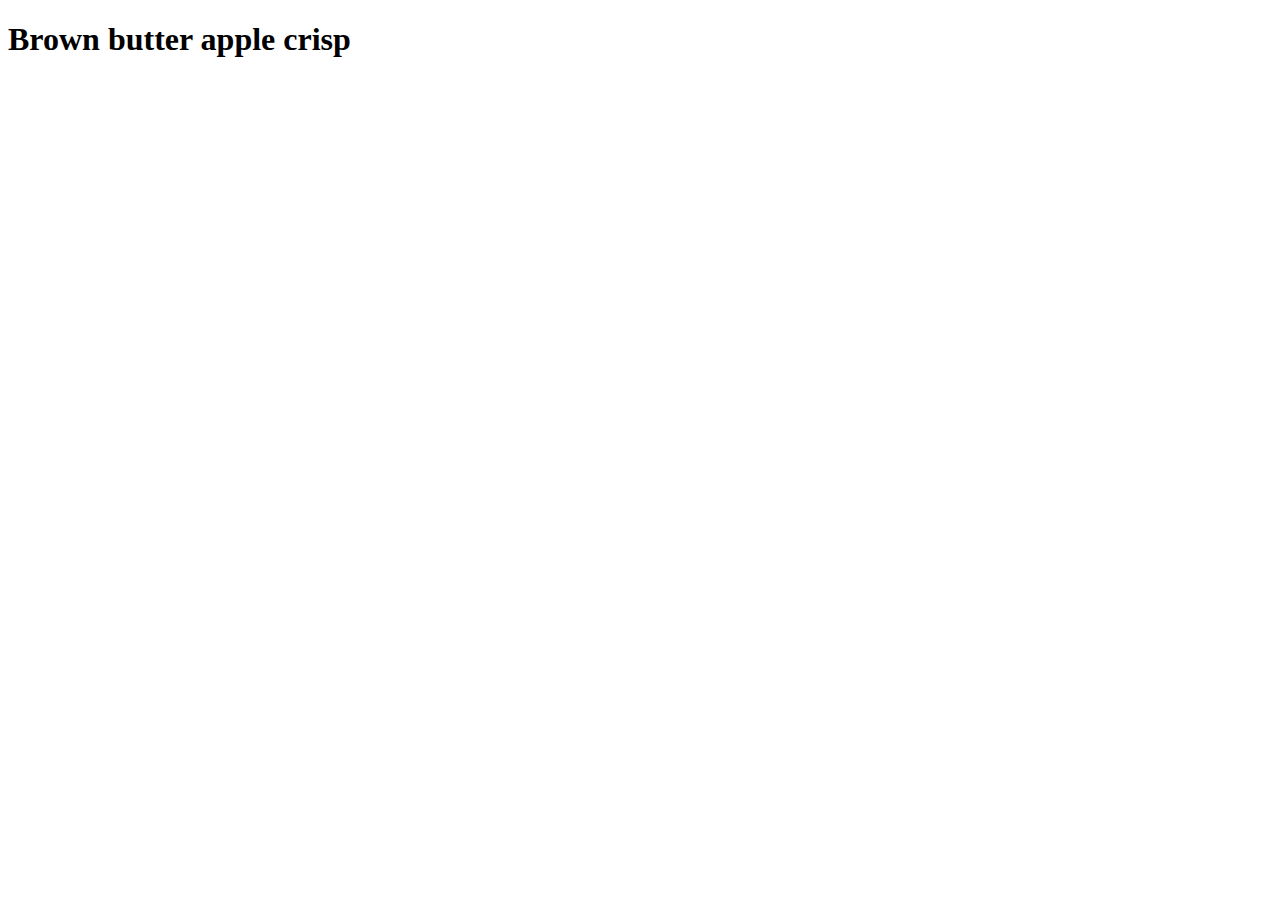
==== recipes/brown_butter_apple_crisp.html @ 3f71f1d1 "<feat><add recipe pages to the mainpage>" ====
<!DOCTYPE html>
<html lang="en">
<head>
    <meta charset="UTF-8">
    <meta name="viewport" content="width=device-width, initial-scale=1.0">
    <title>apple dessert recipes</title>
</head>
<body>
    <h1>Brown butter apple crisp</h1>
</body>
</html>
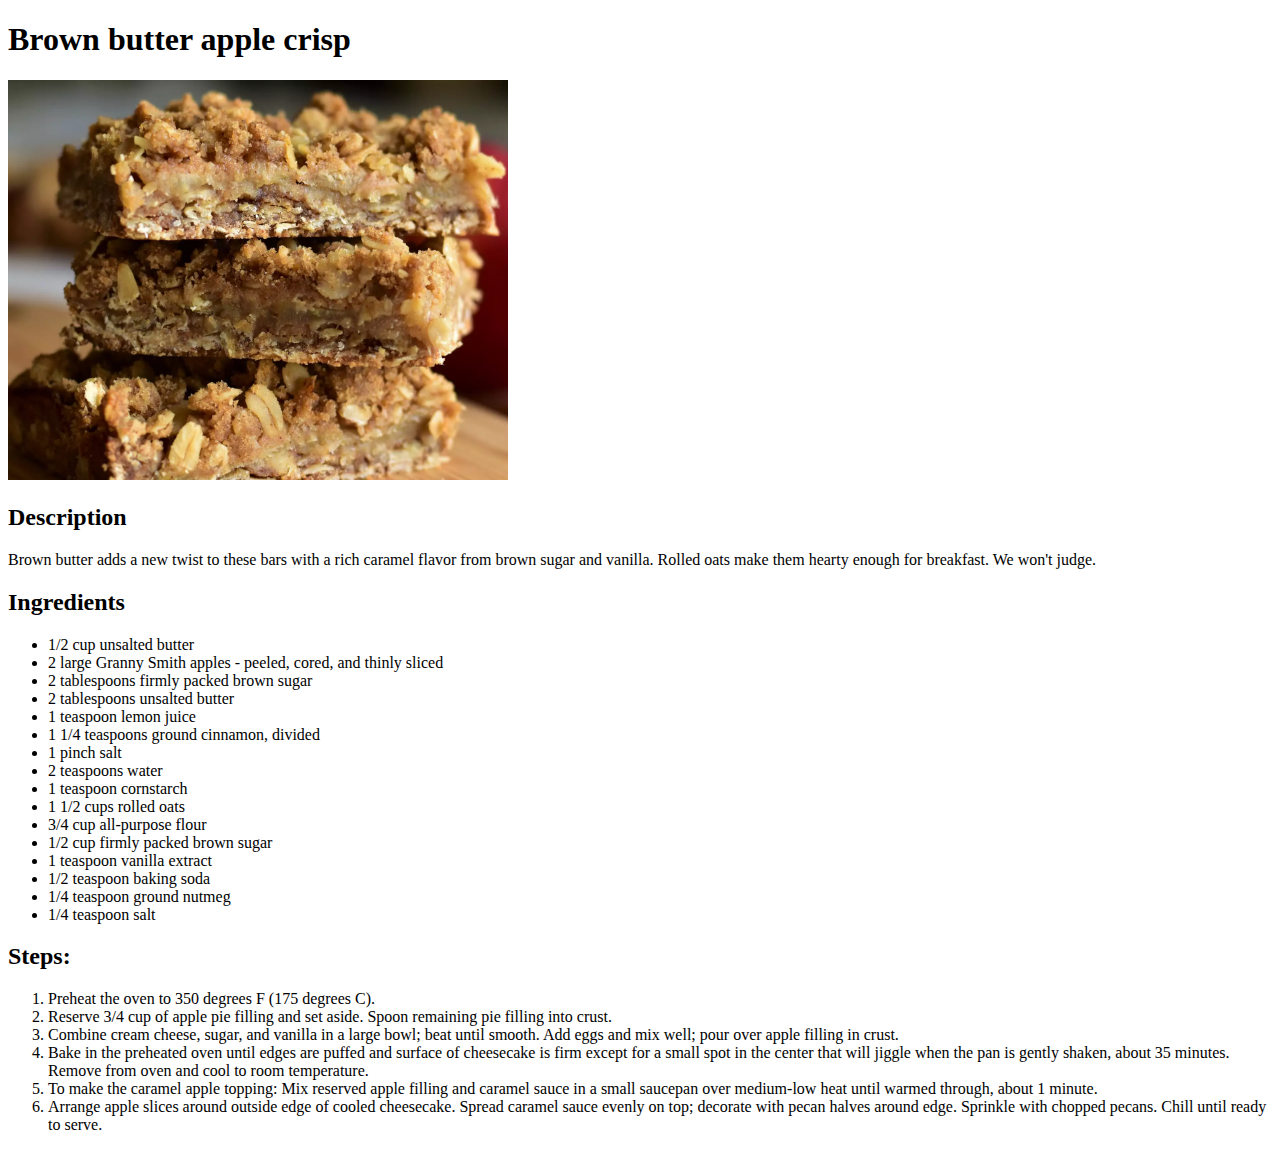
==== commit 1a954d60: "<feat><add pages for 4 new recipes; along with pictures and basic info>" ====
--- a/recipes/brown_butter_apple_crisp.html
+++ b/recipes/brown_butter_apple_crisp.html
@@ -7,5 +7,40 @@
 </head>
 <body>
     <h1>Brown butter apple crisp</h1>
+    <img src="images/Brown-butter-apple-crisp.jpeg" alt="Brown-butter-apple-crisp image" height="400" width="500">
+    <h2>Description</h2>
+    <p>Brown butter adds a new twist to these bars with a rich caramel flavor from brown sugar and vanilla. Rolled oats make them hearty enough for breakfast. We won't judge.</p>
+    <h2>Ingredients</h2>
+    <p>
+        <ul>
+            <li>1/2 cup unsalted butter</li>
+            <li>2 large Granny Smith apples - peeled, cored, and thinly sliced</li>
+            <li>2 tablespoons firmly packed brown sugar</li>
+            <li>2 tablespoons unsalted butter</li>
+            <li>1 teaspoon lemon juice</li>
+            <li>1 1/4 teaspoons ground cinnamon, divided</li>
+            <li>1 pinch salt</li>
+            <li>2 teaspoons water</li>
+            <li>1 teaspoon cornstarch</li>
+            <li>1 1/2 cups rolled oats</li>
+            <li>3/4 cup all-purpose flour</li>
+            <li>1/2 cup firmly packed brown sugar</li>
+            <li>1 teaspoon vanilla extract</li>
+            <li>1/2 teaspoon baking soda</li>
+            <li>1/4 teaspoon ground nutmeg</li>
+            <li>1/4 teaspoon salt</li>
+        </ul>
+    </p>
+    <p>
+        <h2>Steps:</h2>
+        <ol>
+            <li>Preheat the oven to 350 degrees F (175 degrees C).</li>
+            <li>Reserve 3/4 cup of apple pie filling and set aside. Spoon remaining pie filling into crust.</li>
+            <li>Combine cream cheese, sugar, and vanilla in a large bowl; beat until smooth. Add eggs and mix well; pour over apple filling in crust.</li>
+            <li>Bake in the preheated oven until edges are puffed and surface of cheesecake is firm except for a small spot in the center that will jiggle when the pan is gently shaken, about 35 minutes. Remove from oven and cool to room temperature.</li>
+            <li>To make the caramel apple topping: Mix reserved apple filling and caramel sauce in a small saucepan over medium-low heat until warmed through, about 1 minute.</li>
+            <li>Arrange apple slices around outside edge of cooled cheesecake. Spread caramel sauce evenly on top; decorate with pecan halves around edge. Sprinkle with chopped pecans. Chill until ready to serve.</li>
+        </ol>
+    </p>
 </body>
 </html>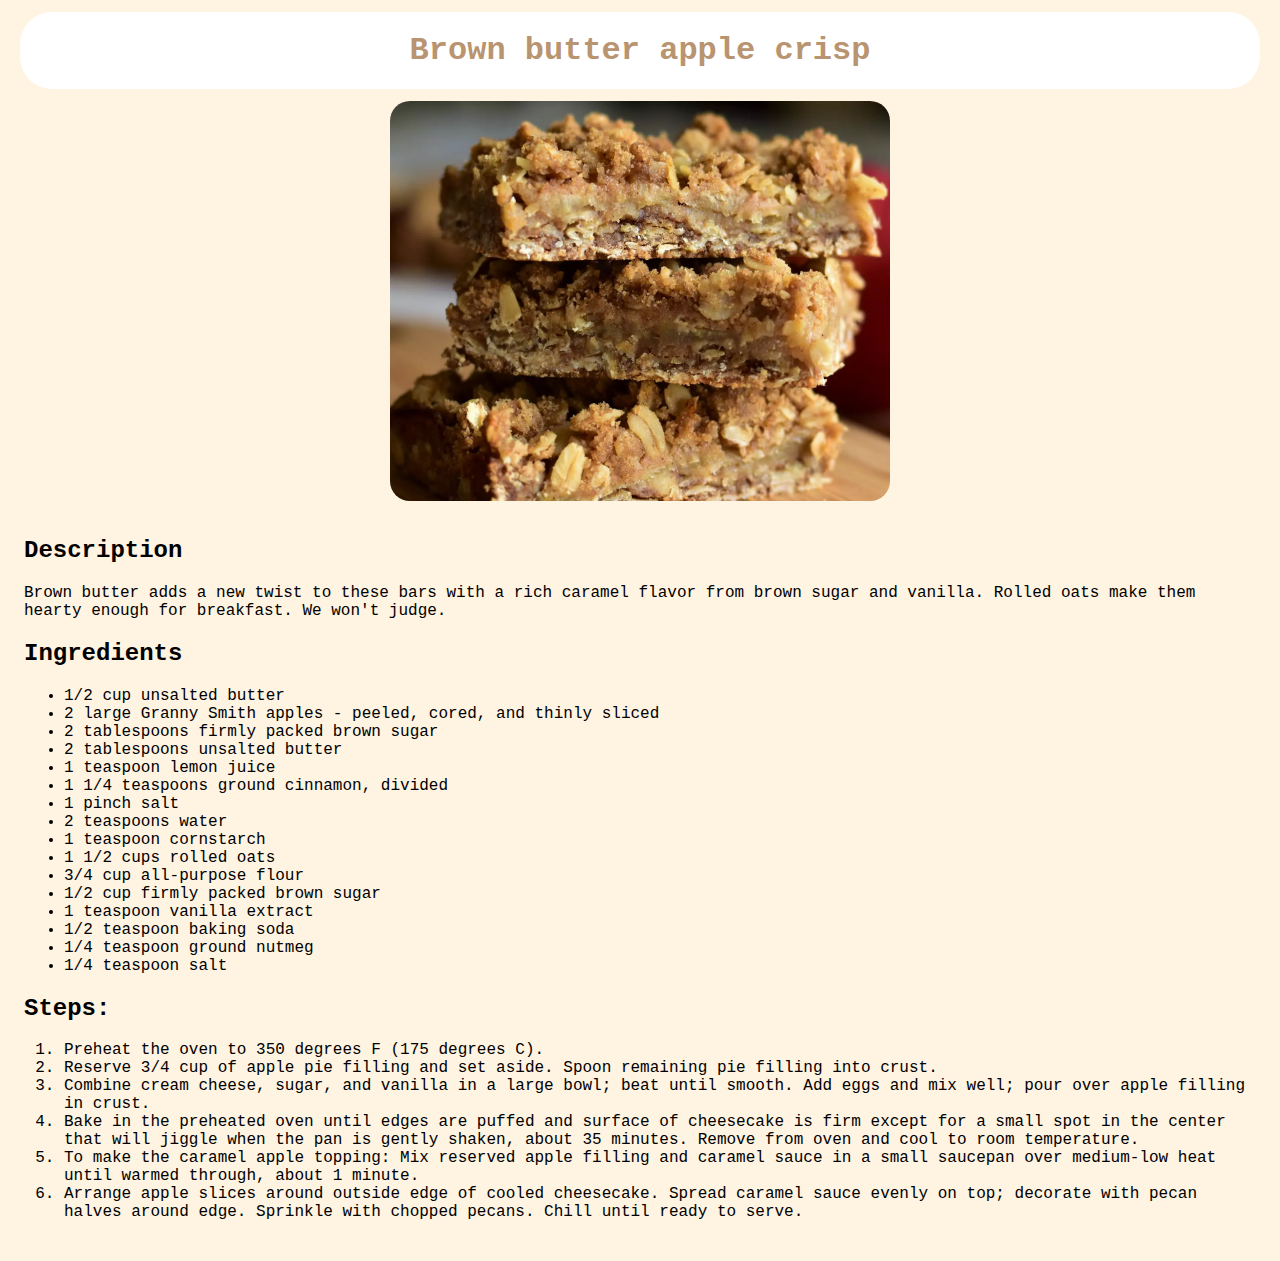
==== commit 9ace3d08: "fix:remove referer" ====
--- a/recipes/brown_butter_apple_crisp.html
+++ b/recipes/brown_butter_apple_crisp.html
@@ -4,43 +4,46 @@
     <meta charset="UTF-8">
     <meta name="viewport" content="width=device-width, initial-scale=1.0">
     <title>apple dessert recipes</title>
+    <link rel="stylesheet" href="style-for-apple-desserts.css">
 </head>
 <body>
     <h1>Brown butter apple crisp</h1>
     <img src="images/Brown-butter-apple-crisp.jpeg" alt="Brown-butter-apple-crisp image" height="400" width="500">
-    <h2>Description</h2>
-    <p>Brown butter adds a new twist to these bars with a rich caramel flavor from brown sugar and vanilla. Rolled oats make them hearty enough for breakfast. We won't judge.</p>
-    <h2>Ingredients</h2>
-    <p>
-        <ul>
-            <li>1/2 cup unsalted butter</li>
-            <li>2 large Granny Smith apples - peeled, cored, and thinly sliced</li>
-            <li>2 tablespoons firmly packed brown sugar</li>
-            <li>2 tablespoons unsalted butter</li>
-            <li>1 teaspoon lemon juice</li>
-            <li>1 1/4 teaspoons ground cinnamon, divided</li>
-            <li>1 pinch salt</li>
-            <li>2 teaspoons water</li>
-            <li>1 teaspoon cornstarch</li>
-            <li>1 1/2 cups rolled oats</li>
-            <li>3/4 cup all-purpose flour</li>
-            <li>1/2 cup firmly packed brown sugar</li>
-            <li>1 teaspoon vanilla extract</li>
-            <li>1/2 teaspoon baking soda</li>
-            <li>1/4 teaspoon ground nutmeg</li>
-            <li>1/4 teaspoon salt</li>
-        </ul>
-    </p>
-    <p>
-        <h2>Steps:</h2>
-        <ol>
-            <li>Preheat the oven to 350 degrees F (175 degrees C).</li>
-            <li>Reserve 3/4 cup of apple pie filling and set aside. Spoon remaining pie filling into crust.</li>
-            <li>Combine cream cheese, sugar, and vanilla in a large bowl; beat until smooth. Add eggs and mix well; pour over apple filling in crust.</li>
-            <li>Bake in the preheated oven until edges are puffed and surface of cheesecake is firm except for a small spot in the center that will jiggle when the pan is gently shaken, about 35 minutes. Remove from oven and cool to room temperature.</li>
-            <li>To make the caramel apple topping: Mix reserved apple filling and caramel sauce in a small saucepan over medium-low heat until warmed through, about 1 minute.</li>
-            <li>Arrange apple slices around outside edge of cooled cheesecake. Spread caramel sauce evenly on top; decorate with pecan halves around edge. Sprinkle with chopped pecans. Chill until ready to serve.</li>
-        </ol>
-    </p>
+    <div class="container">
+        <h2>Description</h2>
+        <p>Brown butter adds a new twist to these bars with a rich caramel flavor from brown sugar and vanilla. Rolled oats make them hearty enough for breakfast. We won't judge.</p>
+        <h2>Ingredients</h2>
+        <p>
+            <ul>
+                <li>1/2 cup unsalted butter</li>
+                <li>2 large Granny Smith apples - peeled, cored, and thinly sliced</li>
+                <li>2 tablespoons firmly packed brown sugar</li>
+                <li>2 tablespoons unsalted butter</li>
+                <li>1 teaspoon lemon juice</li>
+                <li>1 1/4 teaspoons ground cinnamon, divided</li>
+                <li>1 pinch salt</li>
+                <li>2 teaspoons water</li>
+                <li>1 teaspoon cornstarch</li>
+                <li>1 1/2 cups rolled oats</li>
+                <li>3/4 cup all-purpose flour</li>
+                <li>1/2 cup firmly packed brown sugar</li>
+                <li>1 teaspoon vanilla extract</li>
+                <li>1/2 teaspoon baking soda</li>
+                <li>1/4 teaspoon ground nutmeg</li>
+                <li>1/4 teaspoon salt</li>
+            </ul>
+        </p>
+        <p>
+            <h2>Steps:</h2>
+            <ol>
+                <li>Preheat the oven to 350 degrees F (175 degrees C).</li>
+                <li>Reserve 3/4 cup of apple pie filling and set aside. Spoon remaining pie filling into crust.</li>
+                <li>Combine cream cheese, sugar, and vanilla in a large bowl; beat until smooth. Add eggs and mix well; pour over apple filling in crust.</li>
+                <li>Bake in the preheated oven until edges are puffed and surface of cheesecake is firm except for a small spot in the center that will jiggle when the pan is gently shaken, about 35 minutes. Remove from oven and cool to room temperature.</li>
+                <li>To make the caramel apple topping: Mix reserved apple filling and caramel sauce in a small saucepan over medium-low heat until warmed through, about 1 minute.</li>
+                <li>Arrange apple slices around outside edge of cooled cheesecake. Spread caramel sauce evenly on top; decorate with pecan halves around edge. Sprinkle with chopped pecans. Chill until ready to serve.</li>
+            </ol>
+        </p>
+    </div>
 </body>
 </html>--- a/recipes/style-for-apple-desserts.css
+++ b/recipes/style-for-apple-desserts.css
@@ -0,0 +1,21 @@
+*{
+    font-family: 'Courier New', Courier, monospace;
+    background-color: #FFF3E2;
+}
+h1{
+    text-align: center;
+    color: #B99470;
+    background-color: white;
+    padding: 20px;
+    margin: 12px;
+    border-radius: 1em;
+}
+img{
+    border-radius: 20px;
+    display: block;
+    margin-left: auto;
+    margin-right:auto;
+}
+.container{
+    padding: 1em;
+}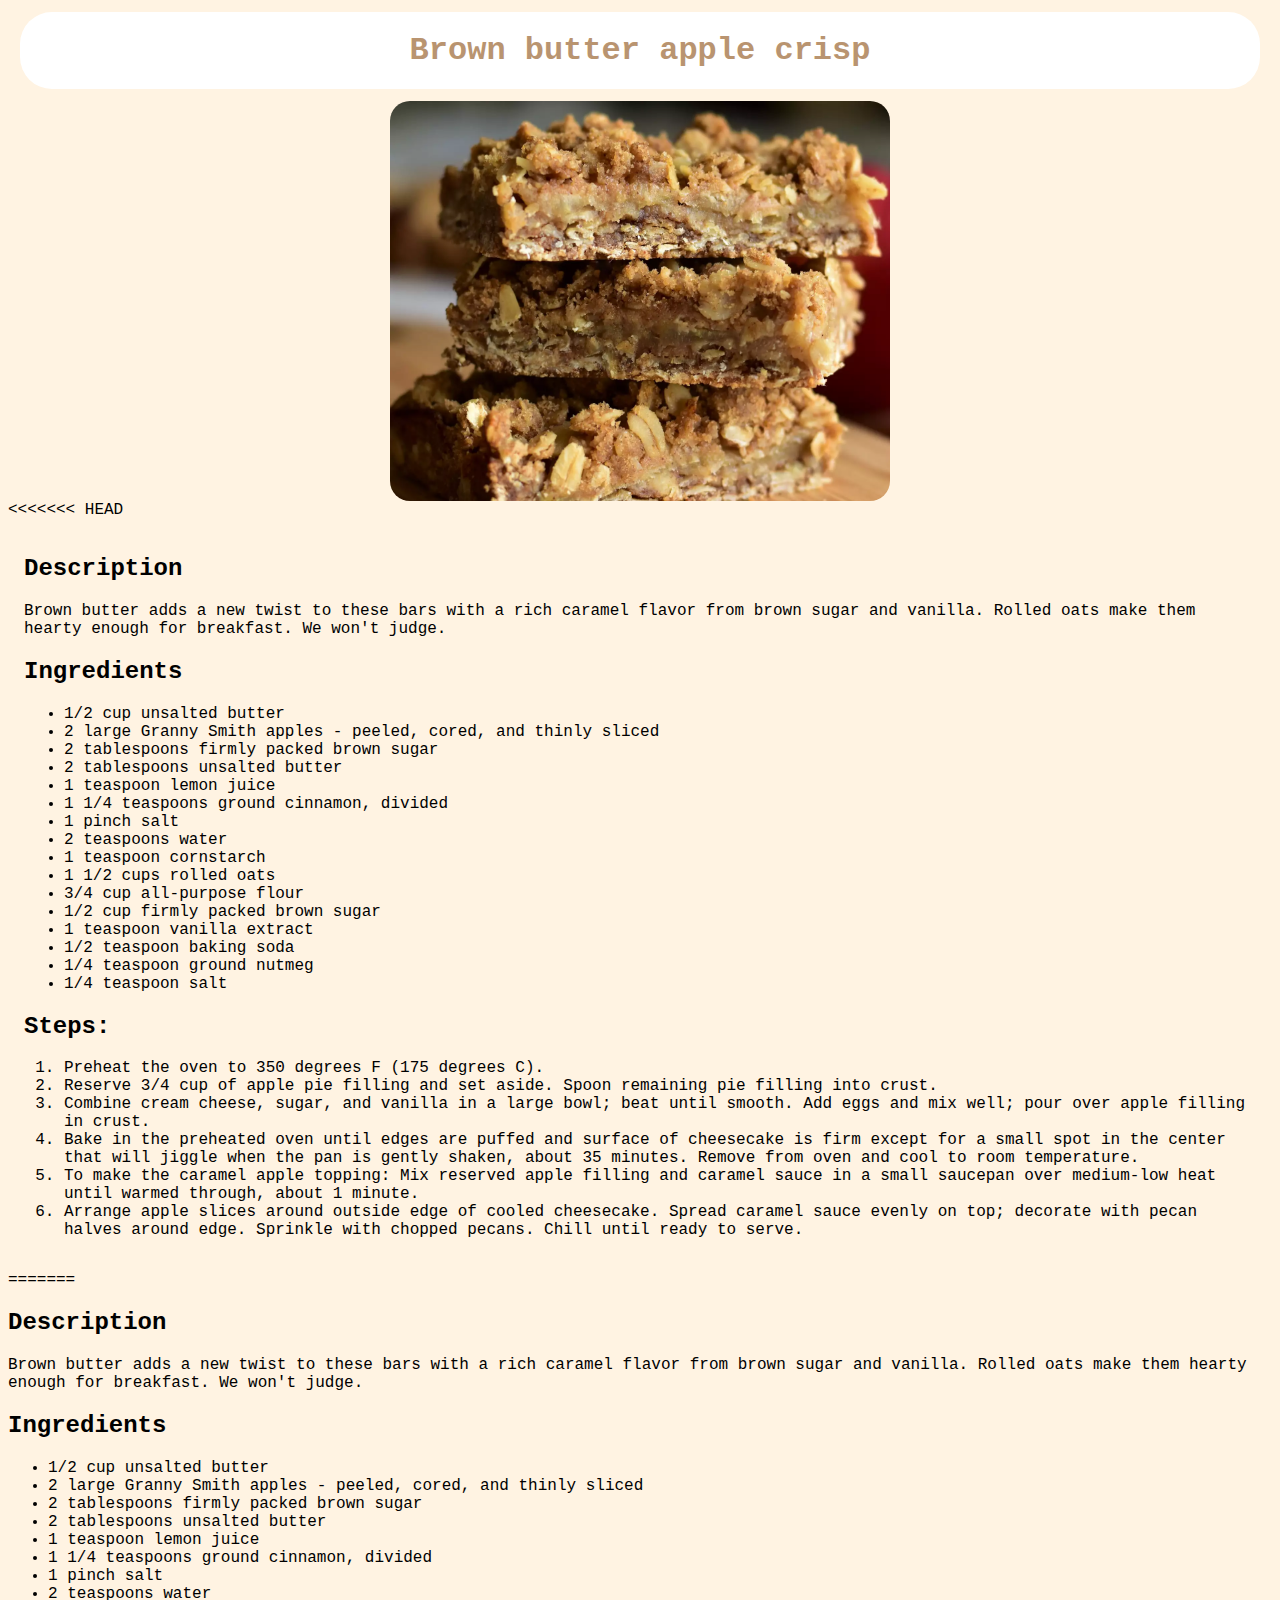
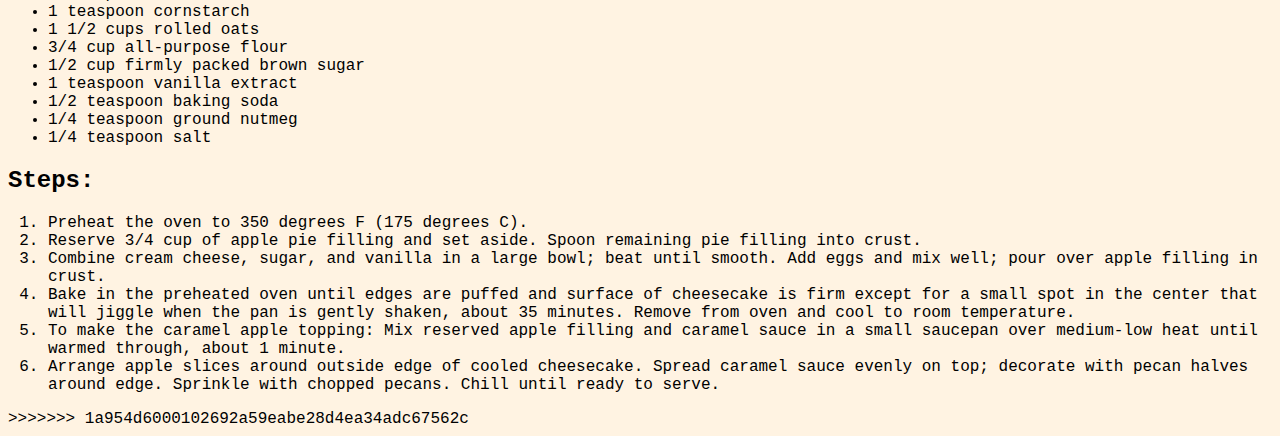
==== commit 2533fa2d: "Merge branch 'main' of github.com:itsGrey080/odin-recipes" ====
--- a/recipes/brown_butter_apple_crisp.html
+++ b/recipes/brown_butter_apple_crisp.html
@@ -9,6 +9,7 @@
 <body>
     <h1>Brown butter apple crisp</h1>
     <img src="images/Brown-butter-apple-crisp.jpeg" alt="Brown-butter-apple-crisp image" height="400" width="500">
+<<<<<<< HEAD
     <div class="container">
         <h2>Description</h2>
         <p>Brown butter adds a new twist to these bars with a rich caramel flavor from brown sugar and vanilla. Rolled oats make them hearty enough for breakfast. We won't judge.</p>
@@ -45,5 +46,41 @@
             </ol>
         </p>
     </div>
+=======
+    <h2>Description</h2>
+    <p>Brown butter adds a new twist to these bars with a rich caramel flavor from brown sugar and vanilla. Rolled oats make them hearty enough for breakfast. We won't judge.</p>
+    <h2>Ingredients</h2>
+    <p>
+        <ul>
+            <li>1/2 cup unsalted butter</li>
+            <li>2 large Granny Smith apples - peeled, cored, and thinly sliced</li>
+            <li>2 tablespoons firmly packed brown sugar</li>
+            <li>2 tablespoons unsalted butter</li>
+            <li>1 teaspoon lemon juice</li>
+            <li>1 1/4 teaspoons ground cinnamon, divided</li>
+            <li>1 pinch salt</li>
+            <li>2 teaspoons water</li>
+            <li>1 teaspoon cornstarch</li>
+            <li>1 1/2 cups rolled oats</li>
+            <li>3/4 cup all-purpose flour</li>
+            <li>1/2 cup firmly packed brown sugar</li>
+            <li>1 teaspoon vanilla extract</li>
+            <li>1/2 teaspoon baking soda</li>
+            <li>1/4 teaspoon ground nutmeg</li>
+            <li>1/4 teaspoon salt</li>
+        </ul>
+    </p>
+    <p>
+        <h2>Steps:</h2>
+        <ol>
+            <li>Preheat the oven to 350 degrees F (175 degrees C).</li>
+            <li>Reserve 3/4 cup of apple pie filling and set aside. Spoon remaining pie filling into crust.</li>
+            <li>Combine cream cheese, sugar, and vanilla in a large bowl; beat until smooth. Add eggs and mix well; pour over apple filling in crust.</li>
+            <li>Bake in the preheated oven until edges are puffed and surface of cheesecake is firm except for a small spot in the center that will jiggle when the pan is gently shaken, about 35 minutes. Remove from oven and cool to room temperature.</li>
+            <li>To make the caramel apple topping: Mix reserved apple filling and caramel sauce in a small saucepan over medium-low heat until warmed through, about 1 minute.</li>
+            <li>Arrange apple slices around outside edge of cooled cheesecake. Spread caramel sauce evenly on top; decorate with pecan halves around edge. Sprinkle with chopped pecans. Chill until ready to serve.</li>
+        </ol>
+    </p>
+>>>>>>> 1a954d6000102692a59eabe28d4ea34adc67562c
 </body>
 </html>